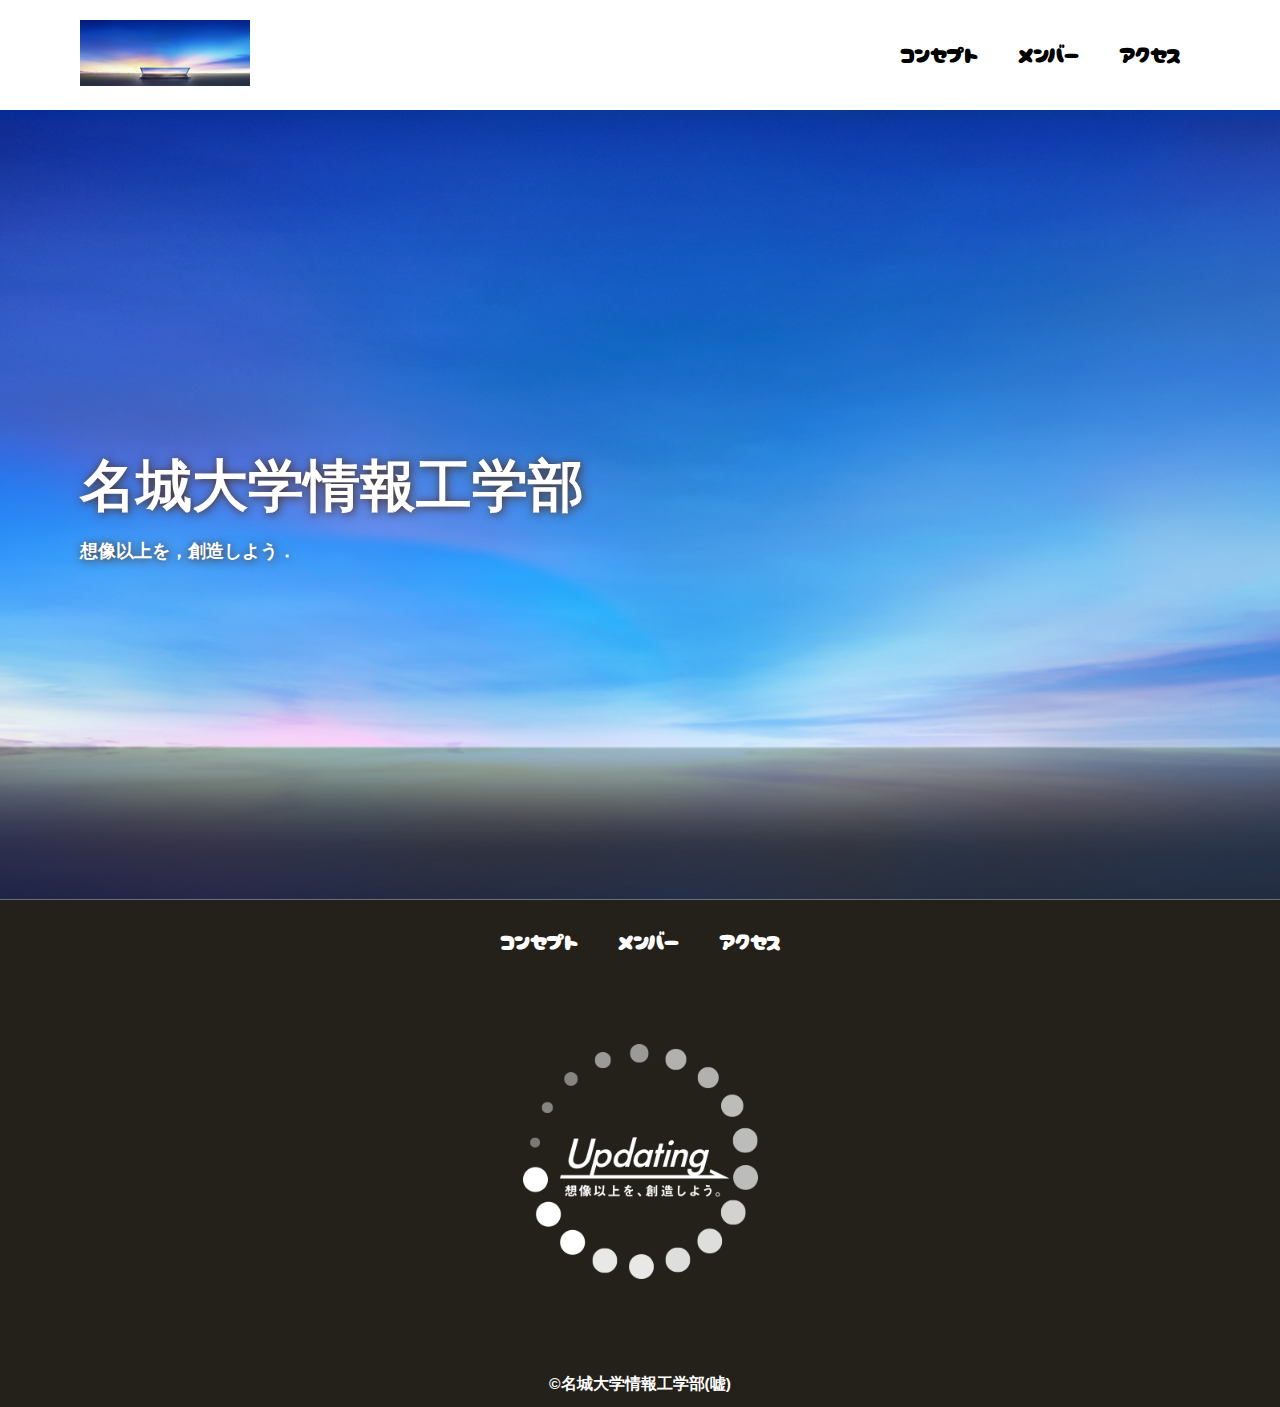
==== index.html @ f7b43032 "Create index.html" ====
<!DOCTYPE html>
<html>
    <head>
        <meta charset="UTF-8">
        <title>名城大学情報工学部非公式HP</title>
        <meta name="description" content="ページの概要">
        <meta name="viewport" content="width=device-width">
        <script src="js/toggle-menu.js"></script>
        <link href="css/index.css" rel="stylesheet">
        <link rel="preconnect" href="https://fonts.googleapis.com">
        <link rel="preconnect" href="https://fonts.gstatic.com" crossorigin>
        <link href="https://fonts.googleapis.com/css2?family=Cherry+Bomb+One&display=swap" rel="stylesheet">    
    </head>
    <body>
        <header class="header">
            <div class="header-inner">
                <a class="header-logo" href="index.html">
                    <img src="images/common/logo.png" alt="ロゴ">
                </a>
                <button class="toggle-menu-button"></button>
                <div class="header-site-menu">
                    <nav class="site-menu">
                        <ul>
                            <li><a href="concept.html">コンセプト</a></li>
                            <li><a href="members.html">メンバー</a></li>
                            <li><a href="access.html">アクセス</a></li>
                        </ul>
                    </nav>
                </div>
            </div>
        </header>
        <main class="main">
            <div class="first-view">
                <div class="first-view-text">
                    <h1>名城大学情報工学部</h1>
                    <p>想像以上を，創造しよう．</p>
                </div>
            </div>
        </main>
        <footer class="footer">
            <nav class="site-menu">
                <ul>
                    <li><a href="concept.html">コンセプト</a></li>
                    <li><a href="members.html">メンバー</a></li>
                    <li><a href="access.html">アクセス</a></li>
                </ul>
            </nav>
            <a class="footer-logo" href="index.html">
                <img src="images/common/logo_footer.png" alt="ロゴ">
            </a>
            <p class="copyright"><small>&copy;名城大学情報工学部(嘘)</small></p>
        </footer>
    </body>
</html>
---- css/index.css ----
@charset "utf-8";

.first-view {
    height: calc(100vh - 110px);
    background-image: url(../images/index/bg_main.jpg);
    background-repeat: no-repeat;
    background-position: center center;
    background-size: cover;
    display: flex;
    align-items: center;
}

.first-view-text {
    width: 100%;
    max-width: 1200px;
    margin-left: auto;
    margin-right: auto;
    padding-left: 40px;
    padding-right: 80px;
    color: #ffffff;
    font-weight: bold;
    text-shadow: 1px 1px 10px #4b2c14;
}

.first-view-text h1 {
    font-family: 'Montserrat', sans-serif;
    font-size: 56px;
    line-height: 72px;
}

.first-view-text p {
    font-size: 18px;
    margin-top: 20px;
}

.lead {
    max-width: 1200px;
    margin: 60px auto;
}

*,
::before,
::after {
    padding: 0;
    margin: 0;
    box-sizing: border-box;
}

ul, ol {
    list-style: none;
}

a {
    color: inherit;
    text-decoration: none;
}

body {
    font-family: sans-serif;
    font-size: 16pt;
    color: #000000;
    line-height: 1;
    background-color: #ffffff;
}

img {
    max-width: 100%;
}

.header-inner {
    max-width: 1200px;
    height: 110px;
    margin-left: auto;
    margin-right: auto;
    padding-left: 40px;
    padding-right: 40px;
    display: flex;
    justify-content: space-between;
    align-items: center;
}

.toggle-menu-button {
    display: none;
}

.header-logo {
    display: block;
    width: 170px;
}

.site-menu ul {
    display: flex;
}

.site-menu ul li {
    margin-left: 20px;
    margin-right: 20px;
}

.site-menu ul li a {
    font-family: 'Cherry Bomb One', cursive;
}

@media (max-width: 800px) {
    .site-menu ul {
        display: block;
        text-align: center;
    }

    .site-menu li {
        margin-top: 20px;
    }

    .header {
        position: fixed;
        top: 0;
        left: 0;
        right: 0;
        background-color: #ffffff;
        height: 50px;
        z-index: 10;
        box-shadow: 0 3px 6px rgba(0, 0, 0, 0.1);
    }

    .header-inner {
        padding-left: 20px;
        padding-right: 20px;
        height: 100%;
    }

    .header-logo {
        width: 100px;
    }

    .main {
        padding-top: 50px;
    }

    .footer-logo {
        margin-top: 60px;
    }

    .copyright {
        margin-top: 50px;
    }
}

.footer {
    color: #ffffff;
    background-color: #24211b;
    padding-top: 30px;
    padding-bottom: 15px;
    display: flex;
    flex-direction: column;
    align-items: center;
}

.footer-logo {
    display: block;
    width: 235px;
    margin-top: 90px;
}

.copyright {
    font-size: 14pt;
    font-weight: bold;
    margin-top: 90px;
}
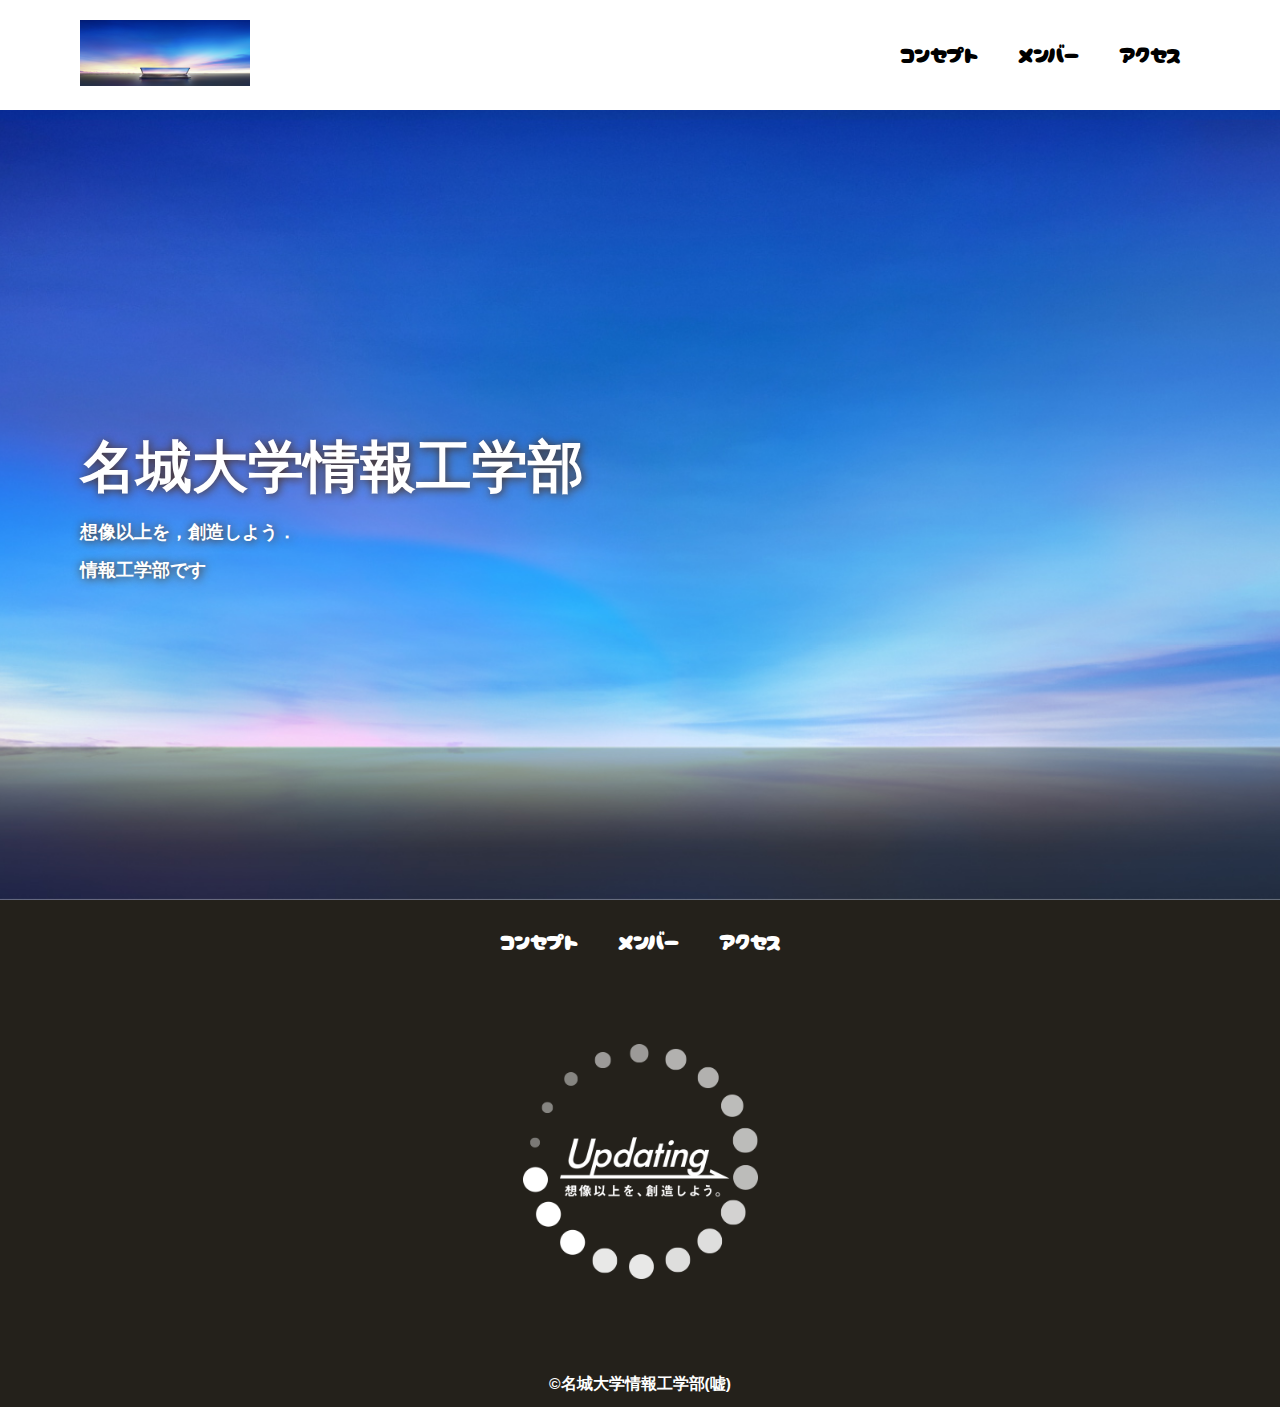
==== commit 2bad8b4f: "Update index.html" ====
--- a/index.html
+++ b/index.html
@@ -12,6 +12,7 @@
         <link href="https://fonts.googleapis.com/css2?family=Cherry+Bomb+One&display=swap" rel="stylesheet">    
     </head>
     <body>
+        <!--header ここから-->
         <header class="header">
             <div class="header-inner">
                 <a class="header-logo" href="index.html">
@@ -29,14 +30,19 @@
                 </div>
             </div>
         </header>
+        <!--header ここまで-->
+        <!--main ここから-->
         <main class="main">
             <div class="first-view">
                 <div class="first-view-text">
                     <h1>名城大学情報工学部</h1>
                     <p>想像以上を，創造しよう．</p>
+                    <p>情報工学部です</p>
                 </div>
             </div>
         </main>
+        <!--main ここまで-->
+        <!--footer ここから-->
         <footer class="footer">
             <nav class="site-menu">
                 <ul>
@@ -50,5 +56,6 @@
             </a>
             <p class="copyright"><small>&copy;名城大学情報工学部(嘘)</small></p>
         </footer>
+        <!--footer ここまで-->
     </body>
 </html>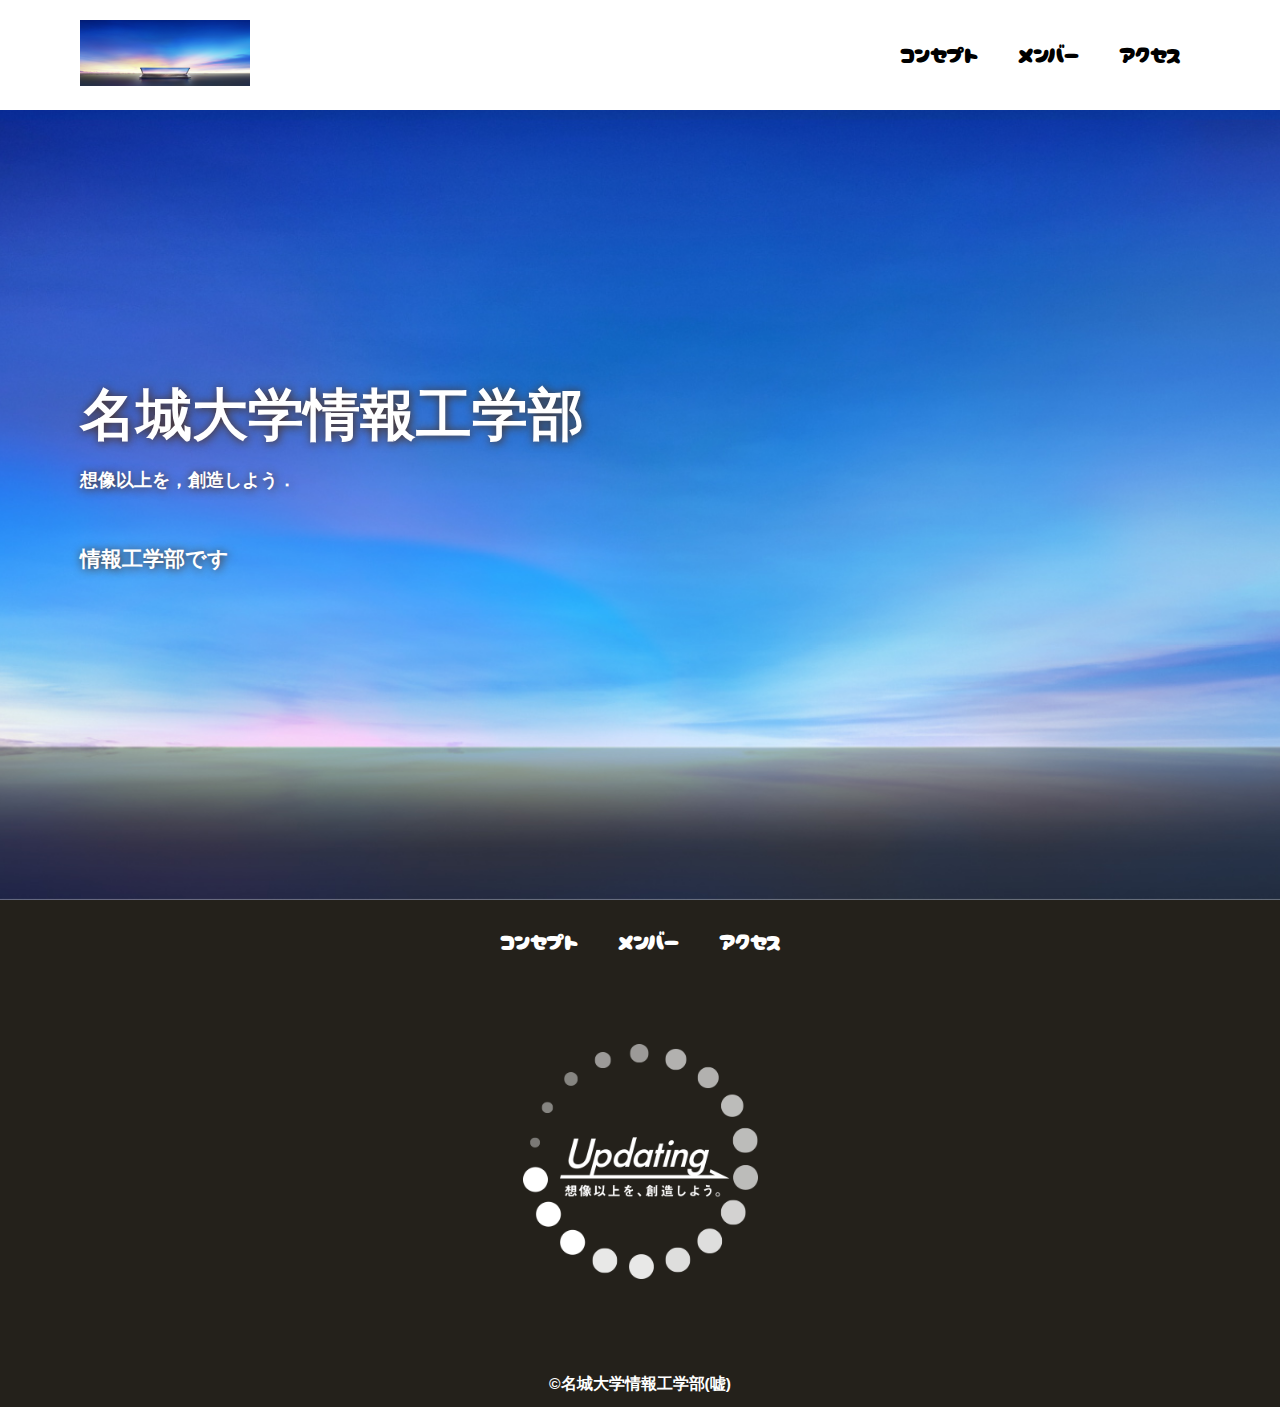
==== commit 7e5f874b: "Update index.html" ====
--- a/index.html
+++ b/index.html
@@ -37,7 +37,7 @@
                 <div class="first-view-text">
                     <h1>名城大学情報工学部</h1>
                     <p>想像以上を，創造しよう．</p>
-                    <p>情報工学部です</p>
+                    <div class="lead">情報工学部です</div>
                 </div>
             </div>
         </main>
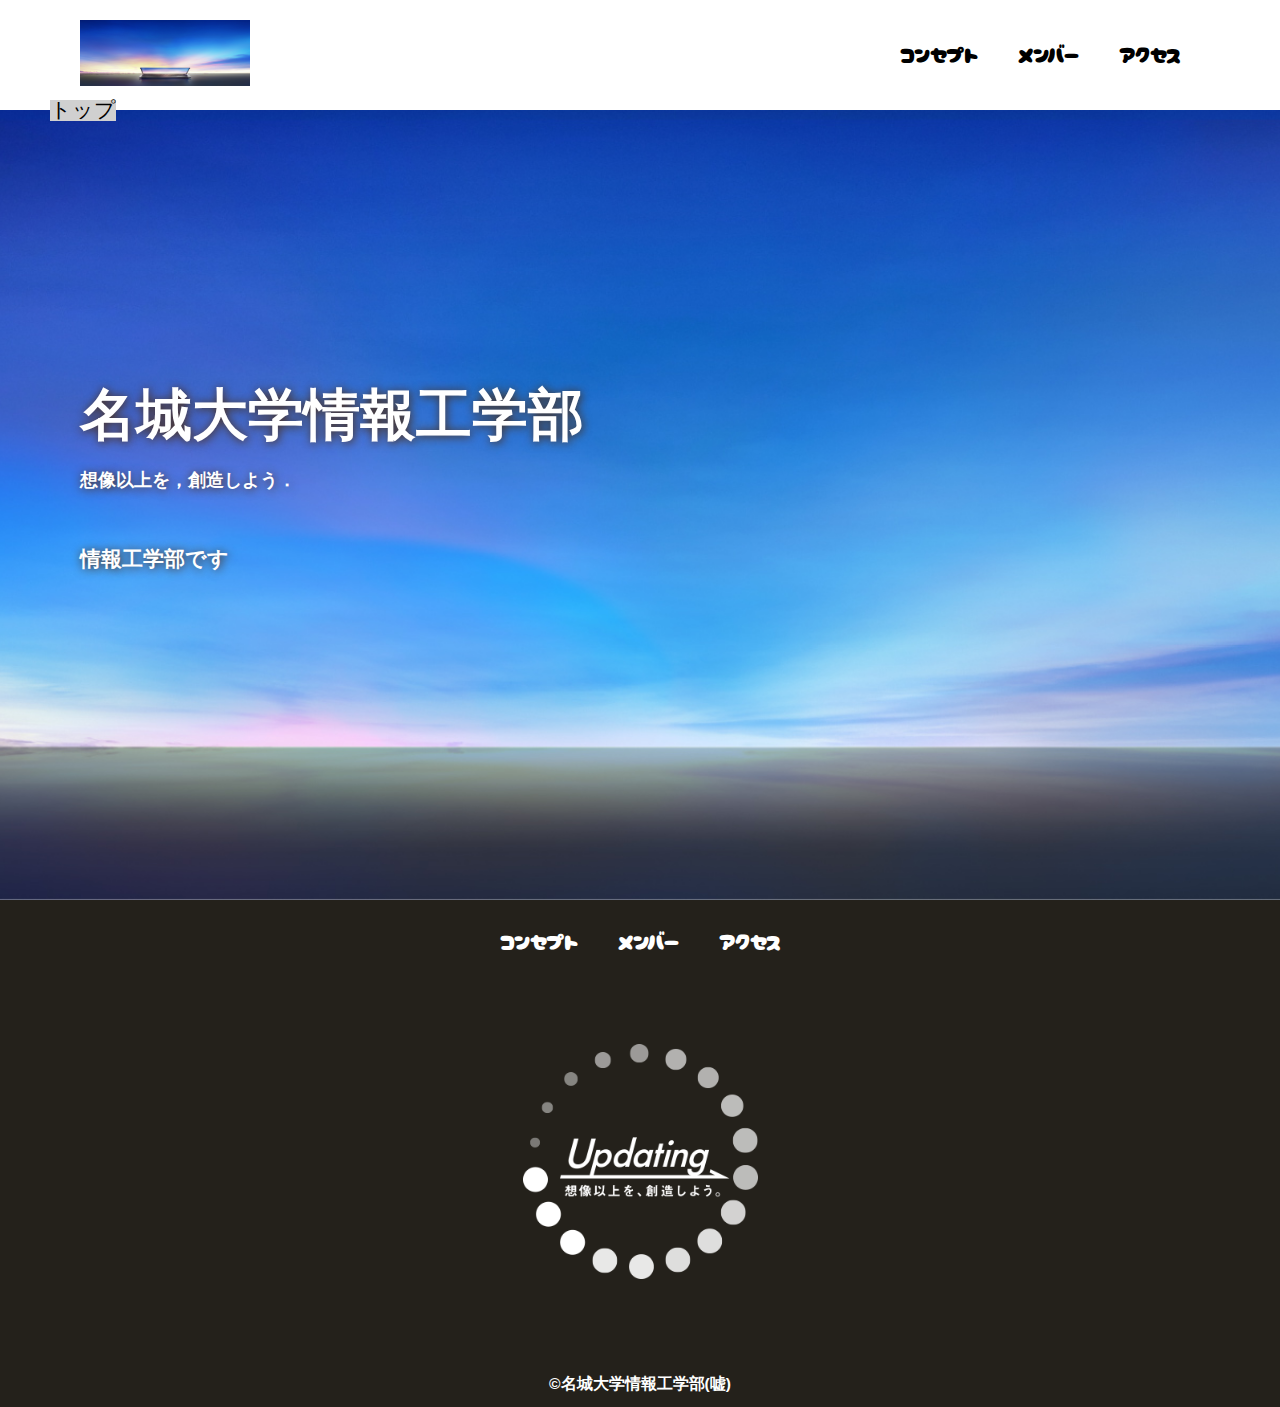
==== commit 940aa6e7: "Update index.html" ====
--- a/index.html
+++ b/index.html
@@ -5,7 +5,8 @@
         <title>名城大学情報工学部非公式HP</title>
         <meta name="description" content="ページの概要">
         <meta name="viewport" content="width=device-width">
-        <script src="js/toggle-menu.js"></script>
+        <script src="https://ajax.googleapis.com/ajax/libs/jquery/1.11.0/jquery.min.js"></script>
+        <script src="js/script.js"></script>
         <link href="css/index.css" rel="stylesheet">
         <link rel="preconnect" href="https://fonts.googleapis.com">
         <link rel="preconnect" href="https://fonts.gstatic.com" crossorigin>
@@ -33,6 +34,11 @@
         <!--header ここまで-->
         <!--main ここから-->
         <main class="main">
+            <nav class="floating">
+                <ul>
+                    <li><a herf="#">トップ</a></li>
+                </ul>
+            </nav>
             <div class="first-view">
                 <div class="first-view-text">
                     <h1>名城大学情報工学部</h1>
--- a/css/index.css
+++ b/css/index.css
@@ -1,4 +1,11 @@
 @charset "utf-8";
+
+nav.floating {
+    position: absolute;
+    top: 100px;
+    left: 50px;
+    background-color: #d0d0d0;
+}
 
 .first-view {
     height: calc(100vh - 110px);
@@ -126,22 +133,41 @@
         padding-left: 20px;
         padding-right: 20px;
         height: 100%;
+        position: relative;
     }
 
     .header-logo {
         width: 100px;
     }
 
-    .main {
-        padding-top: 50px;
+    .header-site-menu {
+        position: absolute;
+        top: 100%;
+        left: 0;
+        right: 0;
+        color: #ffffff;
+        background-color: #736e62;
+        padding-top: 30px;
+        padding-bottom: 50px;
+        display: none;
     }
 
-    .footer-logo {
-        margin-top: 60px;
+    .header-site-menu.is-show {
+        display: block;
     }
 
-    .copyright {
-        margin-top: 50px;
+    .toggle-menu-button {
+        display: block;
+        width: 44px;
+        height: 34px;
+        background-image: url(../images/common/icon-menu.png);
+        background-size: 50%;
+        background-position: center;
+        background-repeat: no-repeat;
+        background-color: transparent;
+        border: none;
+        border-radius: 0;
+        outline: none;
     }
 }
 
